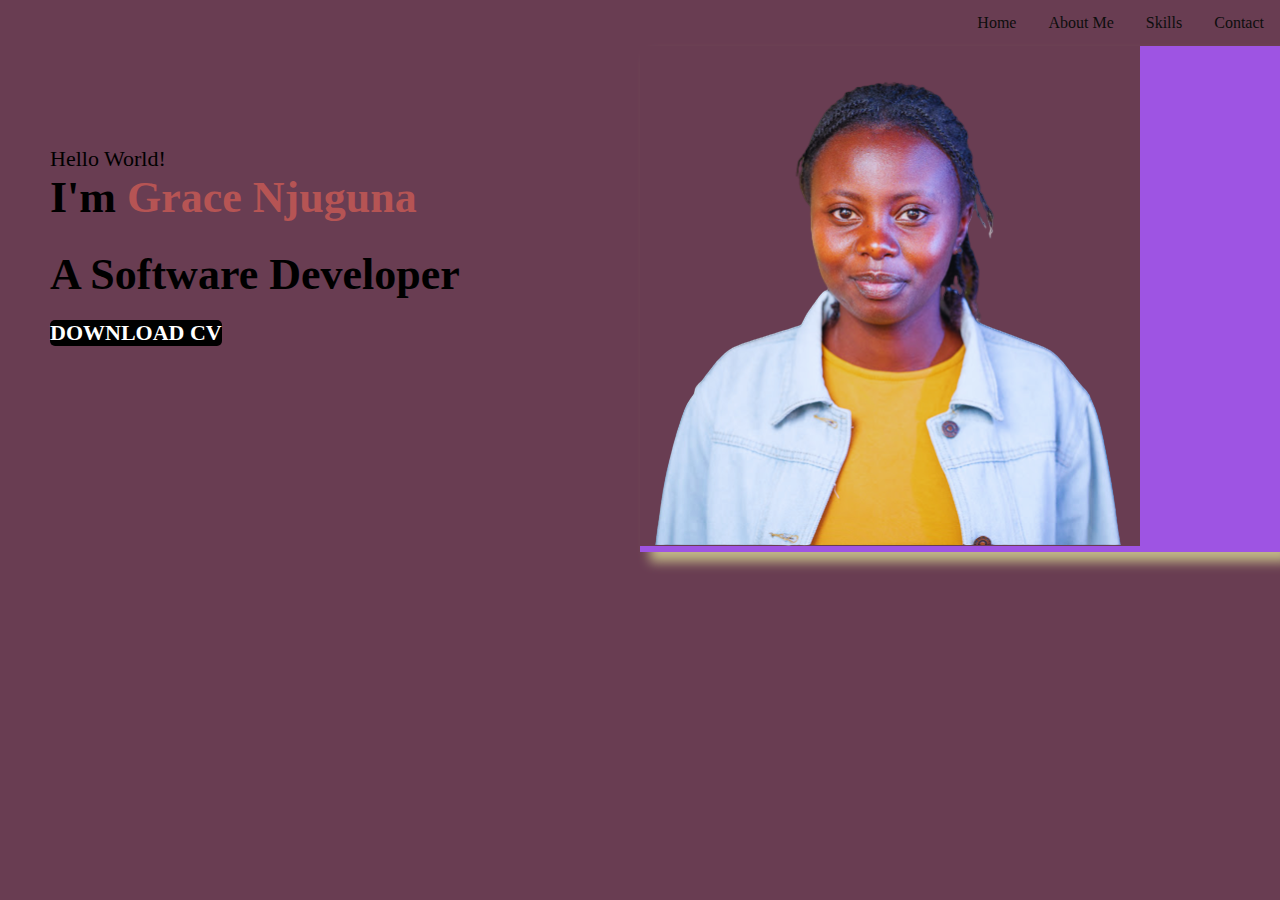
==== index.html @ 146079d8 "my portfolio" ====
<!DOCTYPE html>
<html lang="en">
<head>
    <meta charset="UTF-8">
    <meta http-equiv="X-UA-Compatible" content="IE=edge">
    <meta name="viewport" content="width=device-width, initial-scale=1.0">
    <title>Grace Portfolio</title>
    <link rel="stylesheet" href="/style.css">
</head>
<body>
    <div id="nav">
        <ul>
            <li><a href="#">Contact</a></li>
            <li><a href="#">Skills</a></li>
            <li><a href="/about.html">About Me</a></li>
            <li><a href="#">Home</a></li>
            
          </ul>
    </div>

    <div class="hello">
     <div class="container">
        <p>Hello World!</p>
        <h1>I'm <span>Grace Njuguna</span> </h1>
        <br>
        <h1>A Software Developer</h1>
        <a href="#">DOWNLOAD CV</a>
     </div>
     <div id="img">
        <img src="/Images/Untitled_design-removebg-preview.png">
     </div>
    </div>
    
    
       
    
    
</body>
</html>
---- style.css ----
*{
    margin: 0;
    padding: 0;
    background-color: rgb(105, 61, 82);

}
ul {
    list-style-type: none;
    margin: 0;
    padding: 0;
    overflow: hidden;
  }
  
  li {
    float: right;
  }
  
  li a {
    display: block;
    color: rgb(13, 13, 13);
    text-align: center;
    padding: 14px 16px;
    text-decoration: none;
  }
  
  li a:hover {
    background-color: rgb(182, 84, 84);

  }
  #nav{
    background-color: rgb(182, 84, 84);
    cursor: pointer;
  }
  .hello{
    display: grid;
    grid-template-columns: repeat(2,1fr);
    font-size: 22px;
  }
  .hello a{
    background:black;
    text-decoration: none;
    color: white;
    display: inline-block;
    border-radius: 5px;
    margin: 20px 0;
    font-weight: bold;
  } 
  .hello span{
    color:rgb(182, 84, 84) ;
  }
  .container{
    padding-top: 100px;
    padding-left: 50px;
  }
  #img{
    filter: drop-shadow(10px 10px 6px  #c1b787);
    background-color: rgb(158, 84, 227);
  }
   
  
   /* #container{
   background-color: rgb(196, 182, 166);
   display: grid;
   grid-template-columns: repeat(2 , 1fr);

  } */
  /* #contImg{
    /* margin: 0 250px; */
    /* display: flex;
    justify-content: center;
    width: 30%; */
    /* padding-left: 80px; */
    /* border-radius: 50px rgb(4, 4, 4); */
    /* background-color: rgb(182, 84, 84); */
    /* border-radius: 30px ;
    border: solid;
    
  } */ 
  /* .img{
    width: 100%;
    height: 90%;
  } */
  /* .cont{
    display: grid;
    grid-template-columns: repeat(2,1fr);
  } */
  /* .hello{
   padding-top: 50px;
   font-size: px;
  }
 
  }
  #soft{
    padding-top: 50px;
    font-size: 25px;

  }
  */
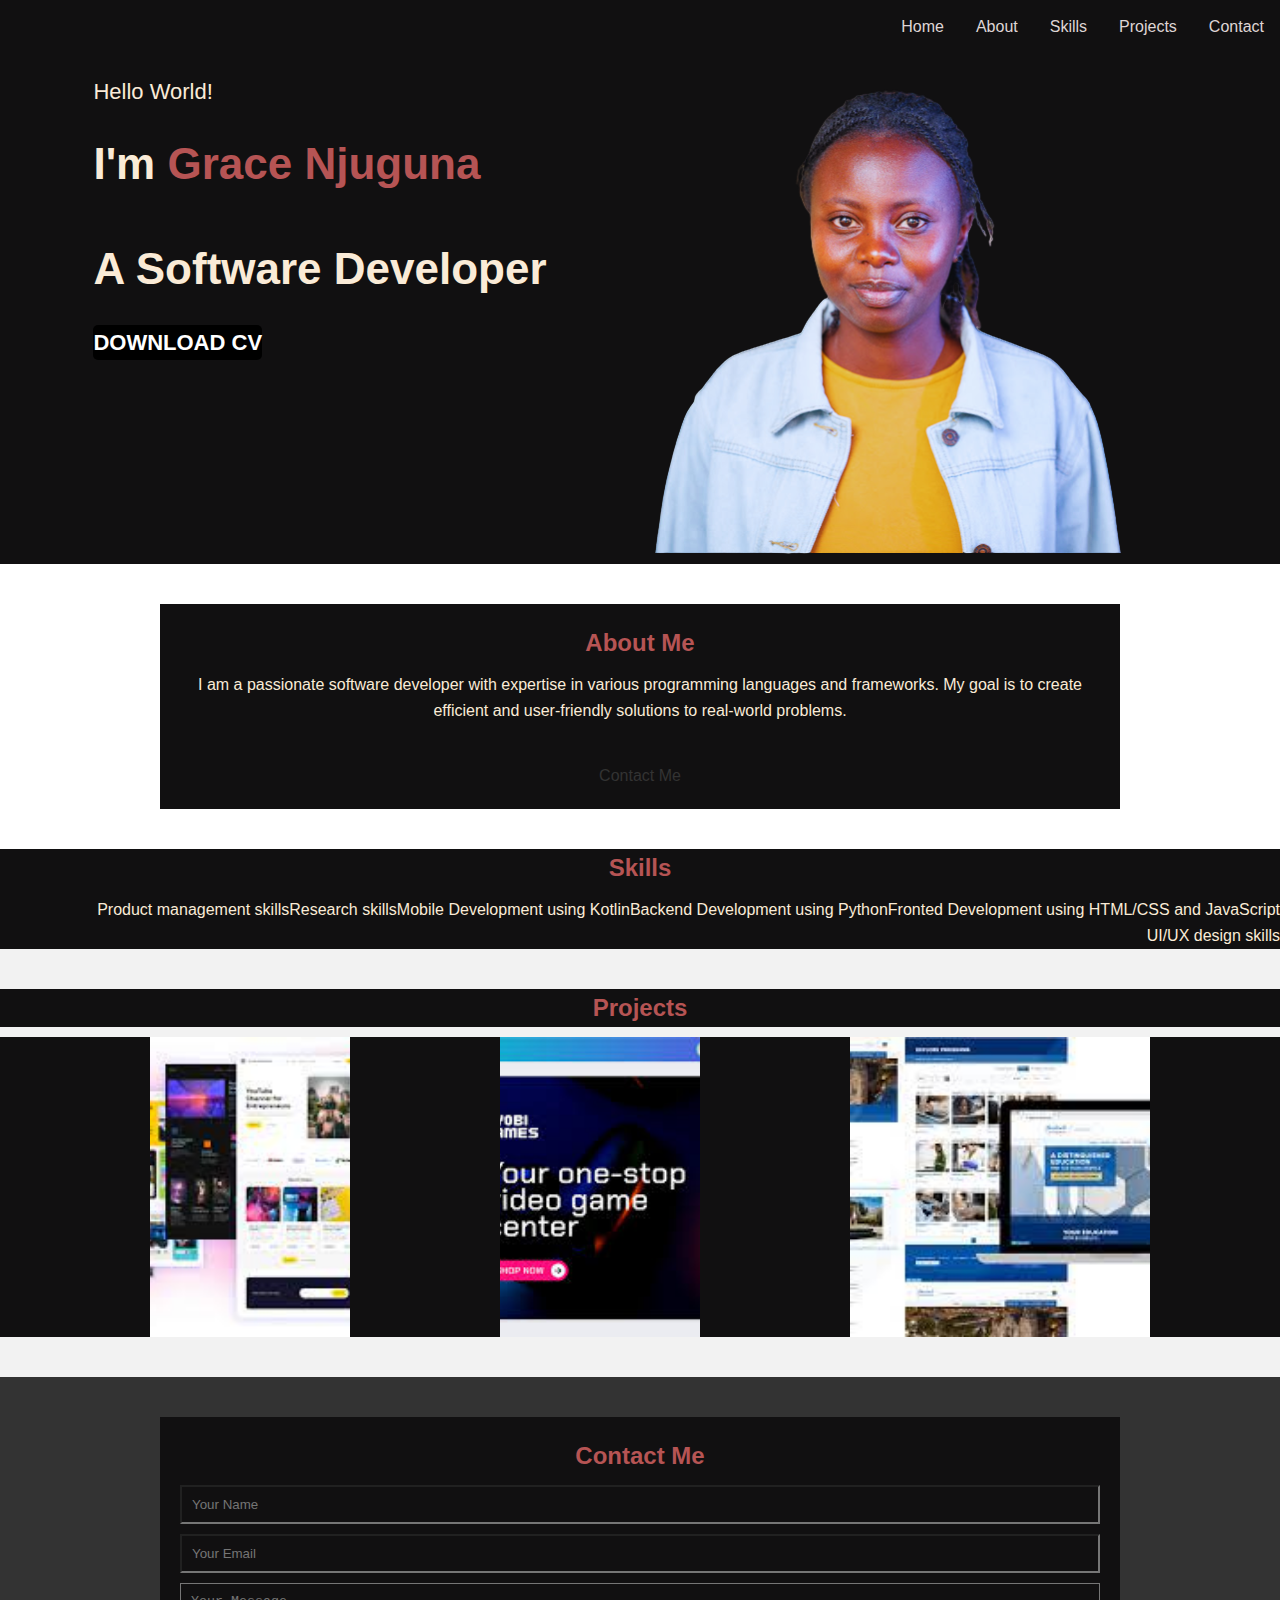
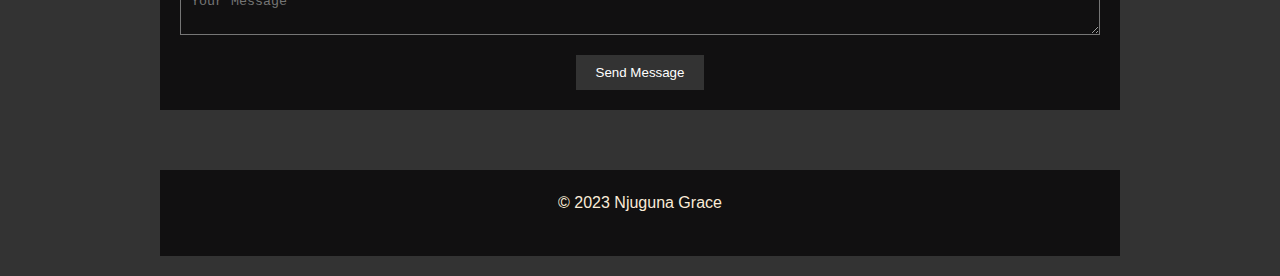
==== commit 280c59f9: "added styles" ====
--- a/index.html
+++ b/index.html
@@ -9,12 +9,12 @@
 </head>
 <body>
     <div id="nav">
-        <ul>
-            <li><a href="#">Contact</a></li>
-            <li><a href="#">Skills</a></li>
-            <li><a href="/about.html">About Me</a></li>
-            <li><a href="#">Home</a></li>
-            
+        <ul id="navBar">
+            <li><a href="#contact">Contact</a></li>
+            <li><a href="#projects">Projects</a></li>
+            <li><a href="#skills">Skills</a></li>
+            <li><a href="#about">About</a></li>
+            <li><a href="#">Home</a></li>           
           </ul>
     </div>
 
@@ -31,7 +31,99 @@
      </div>
     </div>
     
-    
+
+
+
+
+
+  <section id="about">
+    <div class="container">
+      <h2>About Me</h2>
+      <p>I am a passionate software developer with expertise in various programming languages and frameworks. My goal is to create efficient and user-friendly solutions to real-world problems.</p>
+      <a href="#contact" class="button">Contact Me</a>
+    </div>
+  </section>
+
+
+
+  <section id="skills">
+<div class="skill">
+  <h2>Skills</h2>
+  <ul>
+    <li>Fronted Development using HTML/CSS and JavaScript</li>
+    <li>Backend Development using Python</li>
+    <li>Mobile Development using Kotlin</li>
+    <li>Research skills</li>
+    <li>Product management skills</li>
+    <li>UI/UX design skills</li>
+
+
+  </ul>
+</div>
+  </section>
+
+  <section id="projects">
+
+    <h2>Projects</h2>
+    <div class="proj">
+    <div class="single-box">
+        <div class="box-content">
+          <div class="sides side-1" style="background-image: url(/Images/web.jpeg);"></div>
+          <div class="sides side-2">
+            <div class="content">
+              <p></p>
+               
+              </p> <br>
+           
+            </div>
+          </div>
+        </div>
+      </div>
+      <div class="single-box">
+        <div class="box-content">
+          <div class="sides side-1" style="background-image: url(/Images/web3.jpeg);"></div>
+          <div class="sides side-2">
+            <div class="content">
+              <p></p>
+                          
+            </div>
+          </div>
+        </div>
+      </div>
+      <div class="single-box">
+        <div class="box-content">
+          <div class="sides side-1" style="background-image: url(/Images/web2.jpeg);"></div>
+          <div class="sides side-2">
+            <div class="content">
+              <p>
+               
+              </p> <br>
+            
+            </div>
+          </div>
+        </div>
+      </div>
+   
+    </div>
+  </section>
+
+  <section id="contact">
+    <div class="container">
+      <h2>Contact Me</h2>
+      <form id="contact-form" method="POST">
+        <input type="text" name="name" placeholder="Your Name">
+        <input type="email" name="email" placeholder="Your Email">
+        <textarea name="message" placeholder="Your Message"></textarea>
+        <button type="submit">Send Message</button>
+      </form>
+    </div>
+  </section>
+
+  <footer>
+    <div class="container">
+      <p>&copy; 2023 Njuguna Grace</p>
+    </div>
+  </footer>
        
     
     
--- a/style.css
+++ b/style.css
@@ -1,8 +1,13 @@
 *{
     margin: 0;
     padding: 0;
-    background-color: rgb(105, 61, 82);
-
+    background-color: rgb(17, 16, 17);
+    color: antiquewhite;
+
+}
+
+#navBar{
+  /* background-color: rgb(252, 249, 246); */
 }
 ul {
     list-style-type: none;
@@ -11,13 +16,77 @@
     overflow: hidden;
   }
   
+  
   li {
     float: right;
   }
+    .single-box {
+      width: 300px;
+      height: 300px;
+      perspective: 1200px;
+      align-items: center;
+      padding: 0 150px;
+     
+    }
+    
+    .box-content {
+      width: 100%;
+      height: 100%;
+      position: relative;
+      transform-style: preserve-3d;
+      transform: translateZ(-150px);
+      transition: all 1s;
+     
+    }
+    
+    .sides {
+      position: absolute;
+      width: 300px;
+      height: 300px;
+      text-align: center;
+    }
+    
+    .side-1 {
+      transform: rotateY(0deg) translateZ(150px);
+      z-index: 2;
+      background-size: cover;
+      background-position: center center;
+    }
+    
+    .side-2 {
+      color: #fff;
+      background-color: rgb(8, 8, 8);
+      transform: rotateY(90deg) translateZ(150px);
+    }
+    
+    .single-box:hover .box-content {
+      transform: translateZ(-150px) rotateY(-90deg);
+    }
+    
+    .content {
+      display: flex;
+      flex-direction: column;
+      justify-content: center;
+      align-items: center;
+      height: 100%;
+      color: deepskyblue;
+    }
+    
+    .content h2 {
+      font-family: alfa slab one;
+      font-size: 25px;
+    }
+    
+    .content p {
+      font-size: 15px;
+      line-height: 25px;
+      font-family: 'Montserrat', sans-serif;
+    }
+    
   
   li a {
     display: block;
-    color: rgb(13, 13, 13);
+    color: rgb(223, 213, 213);
     text-align: center;
     padding: 14px 16px;
     text-decoration: none;
@@ -30,6 +99,8 @@
   #nav{
     background-color: rgb(182, 84, 84);
     cursor: pointer;
+    color: antiquewhite;
+
   }
   .hello{
     display: grid;
@@ -52,47 +123,148 @@
     padding-top: 100px;
     padding-left: 50px;
   }
-  #img{
+  .container h2{
+    color:rgb(182, 84, 84) ;
+
+  }
+  .style{
+    margin-top: 150px;
+    padding-left: 50px;
+  }
+  #abt{
+    margin-top: 150px;
+    padding-left: 50px;
+
+  }
+  /* #img{
     filter: drop-shadow(10px 10px 6px  #c1b787);
     background-color: rgb(158, 84, 227);
-  }
+  } */
    
   
-   /* #container{
-   background-color: rgb(196, 182, 166);
-   display: grid;
-   grid-template-columns: repeat(2 , 1fr);
-
-  } */
-  /* #contImg{
-    /* margin: 0 250px; */
-    /* display: flex;
-    justify-content: center;
-    width: 30%; */
-    /* padding-left: 80px; */
-    /* border-radius: 50px rgb(4, 4, 4); */
-    /* background-color: rgb(182, 84, 84); */
-    /* border-radius: 30px ;
-    border: solid;
-    
-  } */ 
-  /* .img{
-    width: 100%;
-    height: 90%;
-  } */
-  /* .cont{
-    display: grid;
-    grid-template-columns: repeat(2,1fr);
-  } */
-  /* .hello{
-   padding-top: 50px;
-   font-size: px;
-  }
- 
-  }
-  #soft{
-    padding-top: 50px;
-    font-size: 25px;
-
-  }
-  */+* {
+  margin: 0;
+  padding: 0;
+  box-sizing: border-box;
+}
+
+body {
+  font-family: Arial, sans-serif;
+  line-height: 1.6;
+  /* background-color: #f2f2f2; */
+  color: #333;
+}
+
+.container {
+  max-width: 960px;
+  margin: 0 auto;
+  padding: 20px;
+}
+
+h2 {
+  margin-bottom: 10px;
+}
+
+p {
+  margin-bottom: 20px;
+}
+
+a {
+  text-decoration: none;
+  color: #333;
+}
+
+button {
+  background-color: #333;
+  color: #fff;
+  border: none;
+  padding: 10px 20px;
+  cursor: pointer;
+}
+
+header {
+  background-color: #333;
+  padding: 20px;
+}
+
+nav ul {
+  /* list-style: none; */
+}
+
+nav ul li {
+  /* display: inline-block; */
+  margin-right: 20px;
+}
+
+nav ul li:last-child {
+  margin-right: 0;
+}
+
+nav ul li a {
+  color: #fff;
+}
+
+#about {
+  background-color: #fff;
+  text-align: center;
+  padding: 40px 0;
+}
+
+.button {
+  display: inline-block;
+  margin-top: 20px;
+}
+.skill h2{
+  color:rgb(182, 84, 84) ;
+  text-align: center;
+
+}
+
+#projects {
+  background-color: #f2f2f2;
+  padding: 40px 0;
+  text-align: center;
+}
+
+.project {
+  margin-bottom: 40px;
+}
+
+.project img {
+  max-width: 100%;
+}
+.proj{
+  display: flex;
+  flex-wrap: wrap;
+  gap: 50px;
+}
+#projects h2{
+  color:rgb(182, 84, 84) ;
+
+}
+
+#contact {
+  background-color: #333;
+  padding: 40px 0;
+  text-align: center;
+}
+
+#contact-form input,
+#contact-form textarea {
+  display: block;
+  width: 100%;
+  padding: 10px;
+  margin-bottom: 10px;
+}
+
+#contact-form button {
+  width: auto;
+  margin-top: 10px;
+}
+
+footer {
+  background-color: #333;
+  padding: 20px 0;
+  text-align: center;
+  color: #fff;
+}
